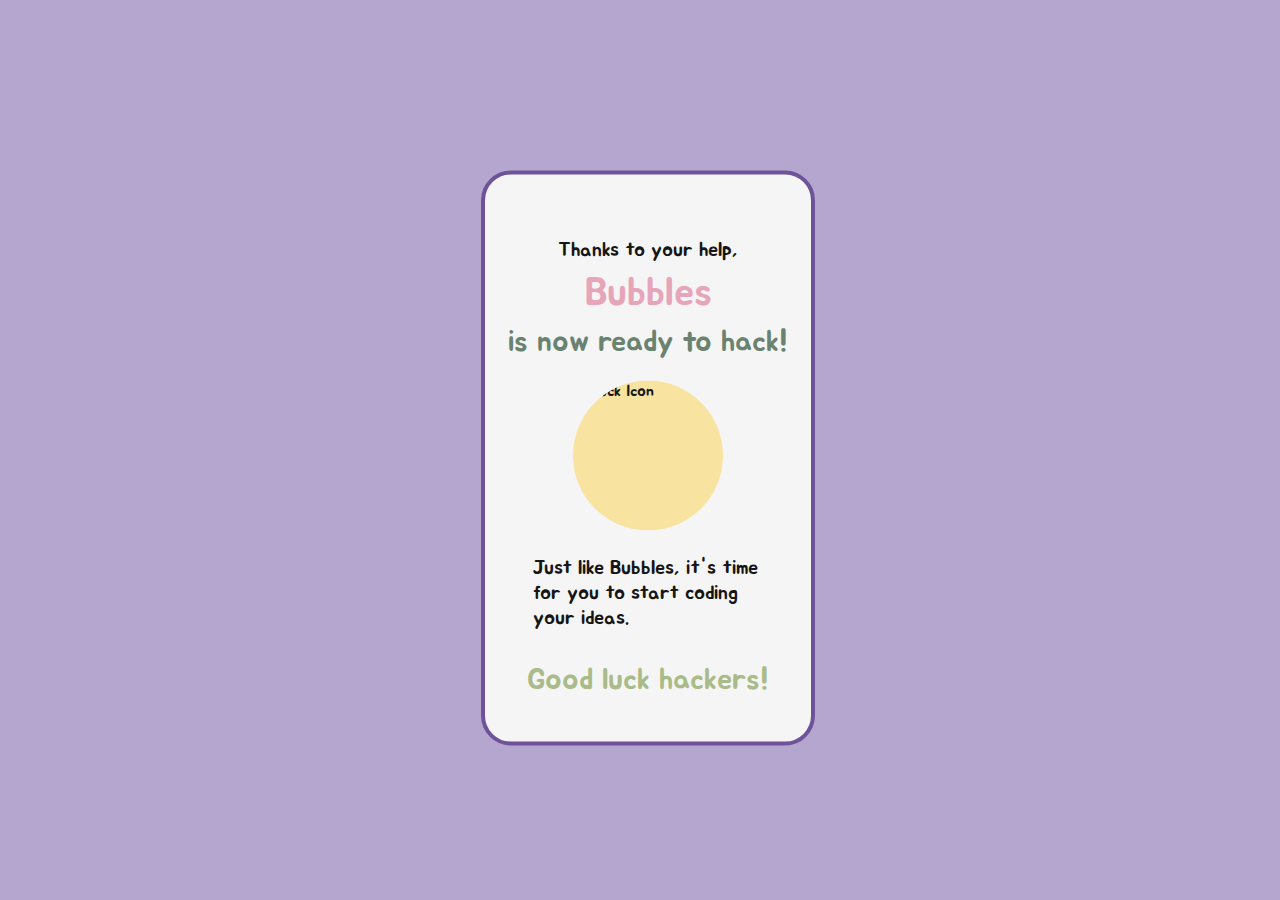
==== end.html @ fb17379b "Function fixed" ====
﻿<!DOCTYPE html>
<html lang="en-US">

<head>
    <meta charset="utf-8">
    <meta name="viewport" content="width=device-width">
    <title>Instructions Page</title>
    <link href="end.css" rel="stylesheet" />
</head>

<body>
    <div class="header">
        <span id="header-line-1"> Thanks to your help, </span>
        <span id="header-line-2"> Bubbles </span>
        <span id="header-line-3"> is now ready to hack! </span>
    </div>

    <div class="duck">
        <img class="duck-icon" src="../Images/Final.png" alt="Duck Icon">
    </div>

    <div class="bottom">
        <span id="bottom-line-1"> Just like Bubbles, it's time for you to start coding your ideas. </span>
        <span id="bottom-line-2"> Good luck hackers! </span>
    </div>

</body>

</html>
---- end.css ----
﻿@import url('https://fonts.googleapis.com/css2?family=Jua&display=swap');

:root {
    font-family: 'Jua', sans-serif;
    scroll-behavior: smooth;
    color: rgb(22, 22, 22);
    background-color: #B5A6CF;
}

body {
    position: absolute;
    height: 567px;
    width: 326px;
    top: 50%;
    left: 50%;
    transform: translate(-50%, -50%);
    display: flex;
    flex-direction: column;
    justify-content: center;
    align-items: center;
    background-color: #F5F5F5;
    border-radius: 30px;
    border: 4px solid #6E5398;
}

.header {
    display: flex;
    justify-content: center;
    flex-direction: column;
    width: 280px;
    gap: 5px;
    margin-top: 20px;
}

#header-line-1 {
    display: flex;
    justify-content: center;
    font-size: 20px;
}

#header-line-2 {
    display: flex;
    justify-content: center;
    font-size: 40px;
    color: #E6A5B9;
}

#header-line-3 {
    display: flex;
    justify-content: center;
    font-size: 30px;
    color: #6A8371;
}

.duck-icon {
    display: flex;
    justify-content: center;
    align-items: center;
    width: 150px;
    height: 150px;
    flex-shrink: 0;
    background-image: url('./assets/duck-icon.png');
    background-size: cover;
    background-color: #F8E3A0;
    border-radius: 100%;
    margin-top: 20px;
}

.bottom {
    display: flex;
    justify-content: center;
    flex-direction: column;
    width: 280px;
    gap: 5px;
}

#bottom-line-1 {
    display: flex;
    justify-content: center;
    flex-wrap: wrap;
    font-size: 20px;
    margin: 25px;
}

#bottom-line-2 {
    display: flex;
    justify-content: center;
    font-size: 30px;
    color: #A9BB89;
}
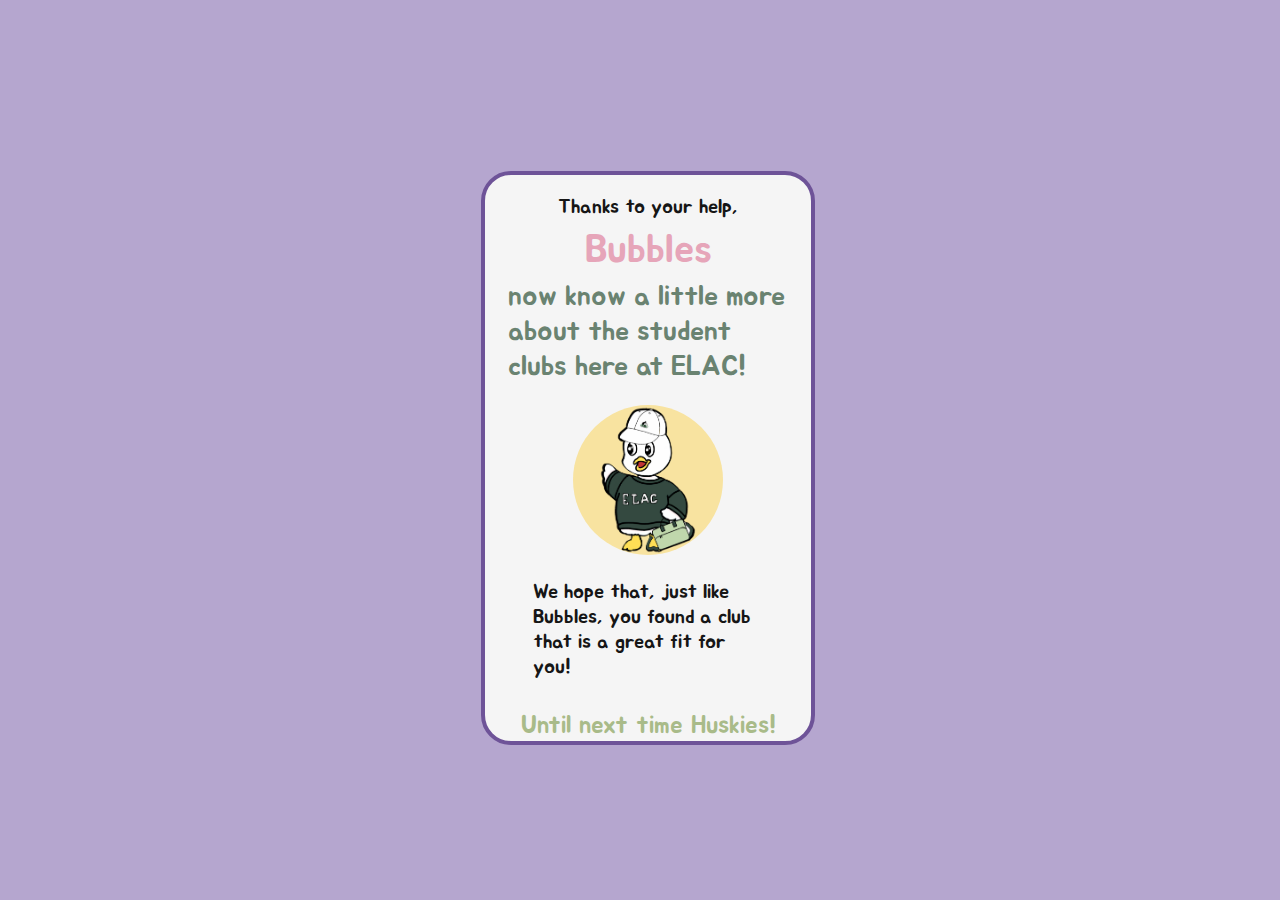
==== commit fb76ab46: "added elac elements" ====
--- a/end.html
+++ b/end.html
@@ -12,16 +12,16 @@
     <div class="header">
         <span id="header-line-1"> Thanks to your help, </span>
         <span id="header-line-2"> Bubbles </span>
-        <span id="header-line-3"> is now ready to hack! </span>
+        <span id="header-line-3"> now know a little more about the student clubs here at ELAC! </span>
     </div>
 
     <div class="duck">
-        <img class="duck-icon" src="../Images/Final.png" alt="Duck Icon">
+        <img class="duck-icon" src="../Images/AllTask_Complete.elac.png" alt="Duck Icon">
     </div>
 
     <div class="bottom">
-        <span id="bottom-line-1"> Just like Bubbles, it's time for you to start coding your ideas. </span>
-        <span id="bottom-line-2"> Good luck hackers! </span>
+        <span id="bottom-line-1">We hope that, just like Bubbles, you found a club that is a great fit for you! </span>
+        <span id="bottom-line-2"> Until next time Huskies! </span>
     </div>
 
 </body>
--- a/end.css
+++ b/end.css
@@ -9,7 +9,7 @@
 
 body {
     position: absolute;
-    height: 567px;
+    height: auto;
     width: 326px;
     top: 50%;
     left: 50%;
@@ -48,7 +48,7 @@
 #header-line-3 {
     display: flex;
     justify-content: center;
-    font-size: 30px;
+    font-size: 28px;
     color: #6A8371;
 }
 
@@ -59,7 +59,7 @@
     width: 150px;
     height: 150px;
     flex-shrink: 0;
-    background-image: url('./assets/duck-icon.png');
+   
     background-size: cover;
     background-color: #F8E3A0;
     border-radius: 100%;
@@ -85,6 +85,6 @@
 #bottom-line-2 {
     display: flex;
     justify-content: center;
-    font-size: 30px;
+    font-size: 25px;
     color: #A9BB89;
 }
